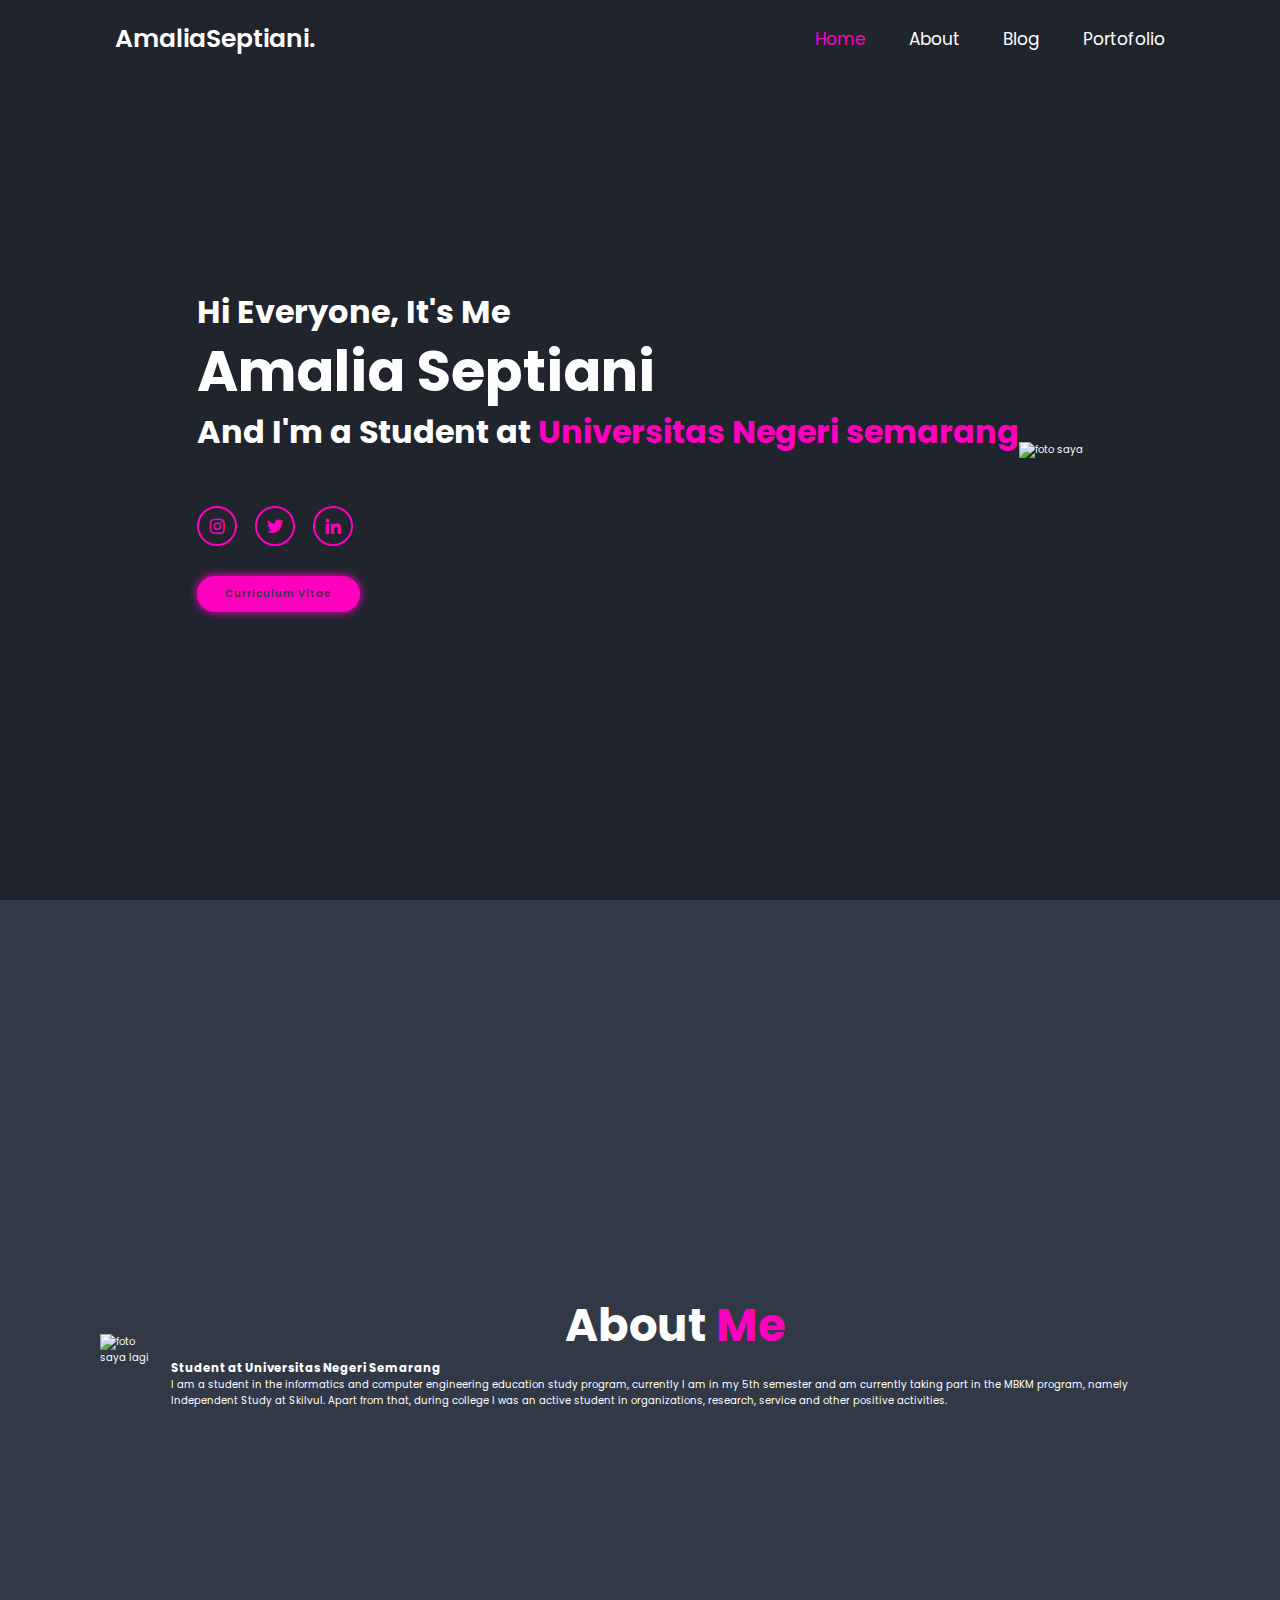
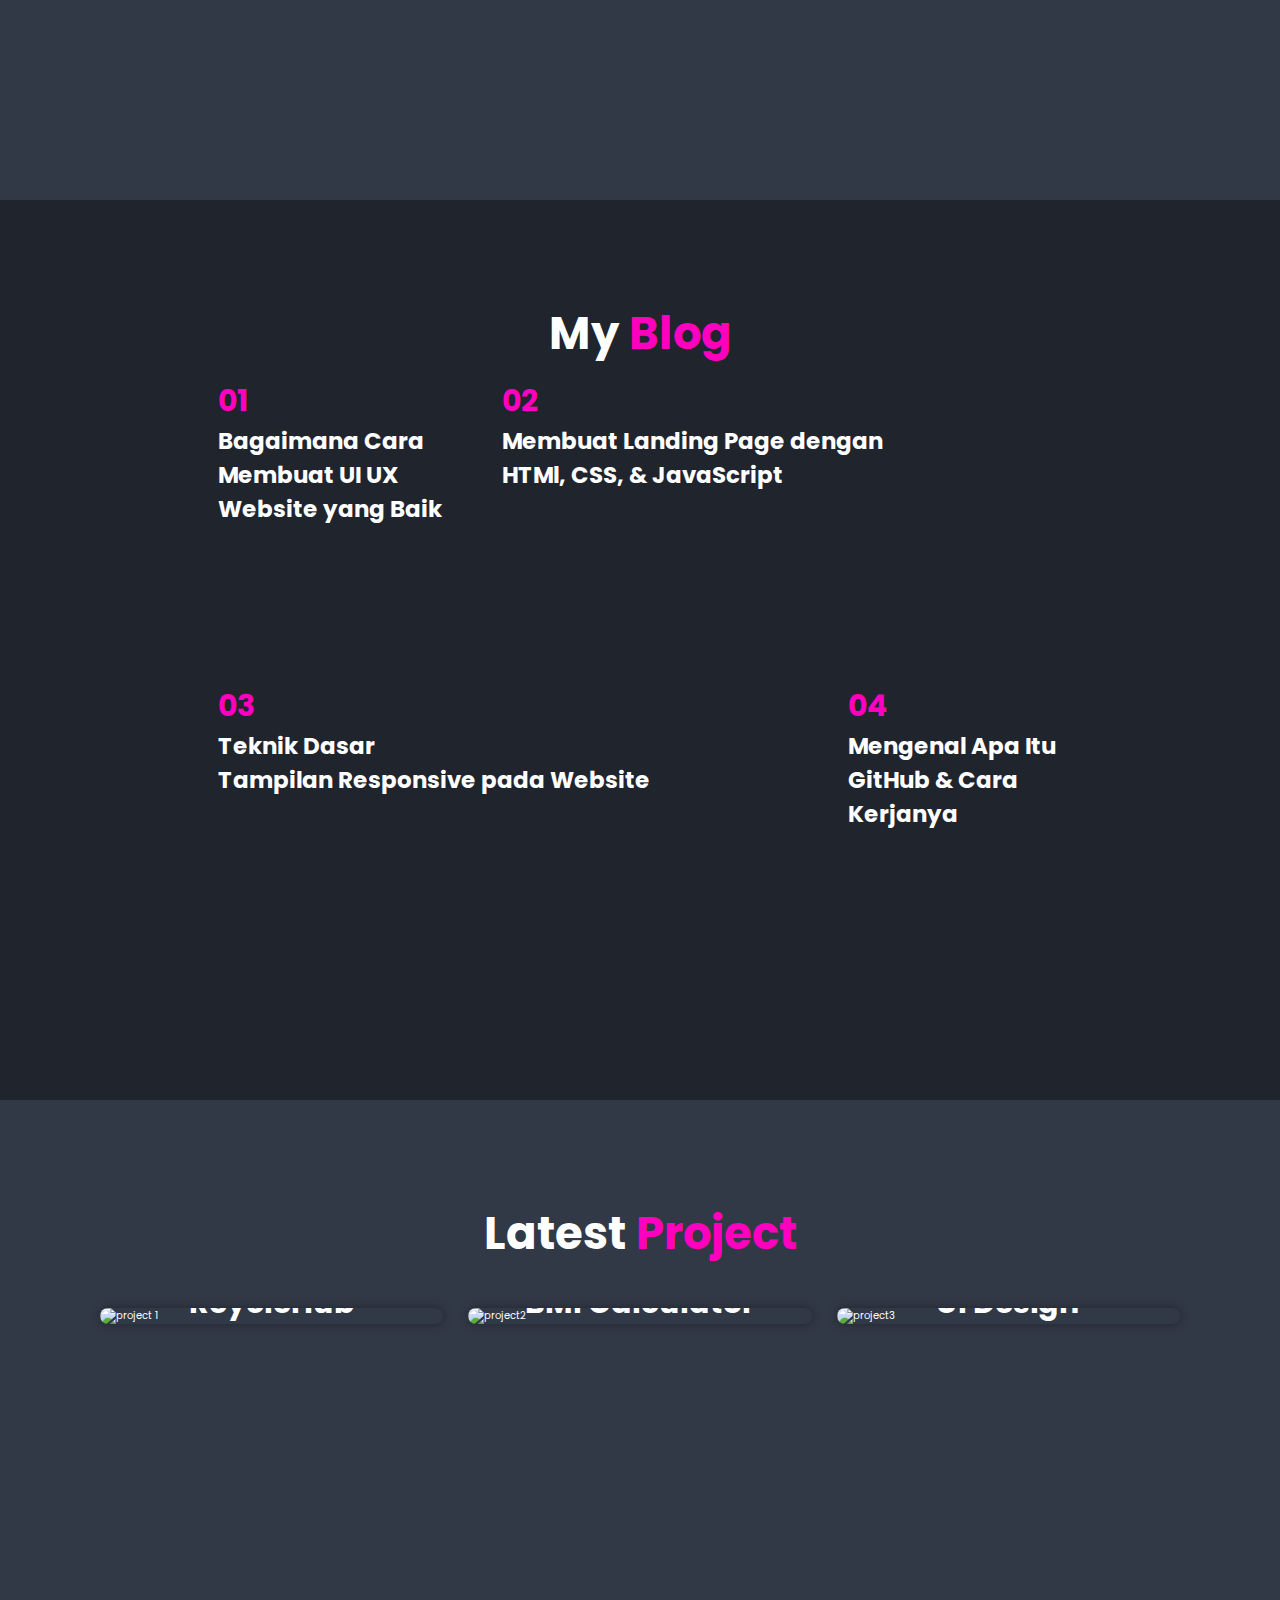
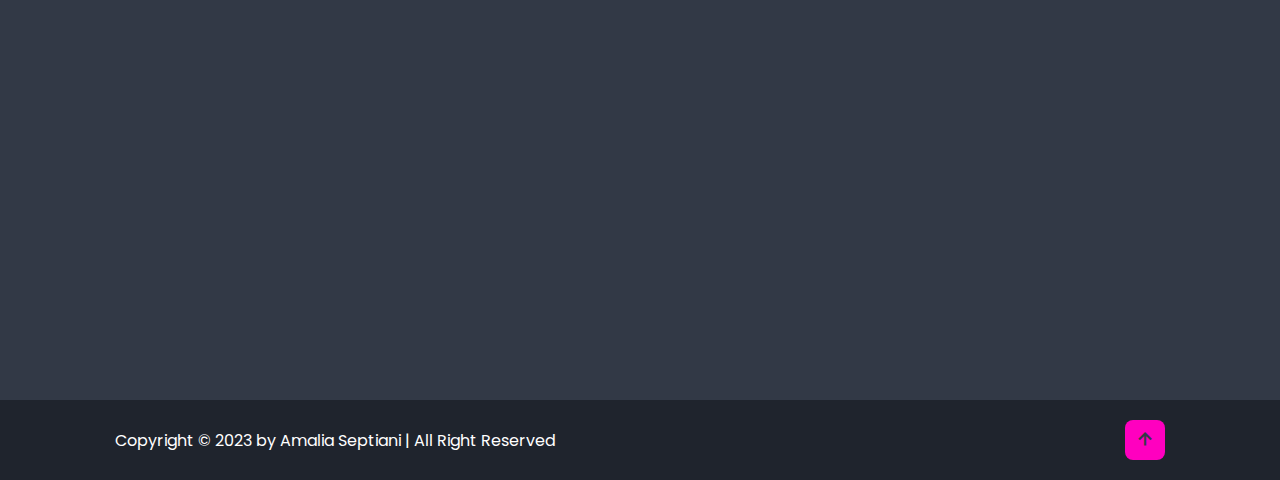
==== index.html @ f5ff39f7 "edit caption" ====
<!DOCTYPE html>
<html lang="en">

<head>
  <meta charset="UTF-8" />
  <meta http-equiv="X-UA-Compatible" content="IE=edge">
  <meta name="viewport" content="width=device-width, initial-scale=1.0" />
  <title>Personal Website Amalia Septiani</title>

  <link href='https://unpkg.com/boxicons@2.1.4/css/boxicons.min.css' rel='stylesheet'>
  <link rel="stylesheet" href="personalweb.css" />
</head>
<body>
<header class="header">
    <a href="#" class="logo">AmaliaSeptiani.</a>
    <i class='bx bx-menu' id="menu-icon"></i>

    <nav class="navbar">
        <a href="#home" class="active">Home</a>
        <a href="#about">About</a>
        <a href="#blog">Blog</a>
        <a href="#portofolio">Portofolio</a>
    </nav>
</header>
<section class="home" id="home">
<div class="home-content">
    <h3>Hi Everyone, It's Me</h3>
    <h1>Amalia Septiani</h1>
    <h3>And I'm a Student at <span>Universitas Negeri semarang</span></h3>
    
<div class="social-media">
<a href="https://www.instagram.com/seeppt.i/"><i class='bx bxl-instagram' ></i></a>
<a href="https://twitter.com/amaliasepti20"><i class='bx bxl-twitter' ></i></a>
<a href="https://www.linkedin.com/in/amalia-septiani-534b83280/"><i class='bx bxl-linkedin' ></i></a>
</div>
<a href="CV-Amalia Septiani.pdf" target="_blank" class="btn">Curriculum Vitae</a>
</div>
<div class="home-img">
    <img src="https://cdn.discordapp.com/attachments/1153638653332029440/1159104123019468820/logo.PNG?ex=651eab56&is=651d59d6&hm=815e7dc45e36f4d733ea2a811f9c73e75df1e15254417ede1e6f6b79583941d2&" alt="foto saya">
</div>
</section>
    <section class="about" id="about">
        <div class="about-img">
            <img src="https://cdn.discordapp.com/attachments/1153638653332029440/1160520985020215326/logo3.PNG?ex=6534f664&is=65228164&hm=5b171f461275897093a8d3983e9efa644b951d02362b472948004770bf93f6ae&" alt="foto saya lagi">

        </div>
<div class="bout-content">
    <h2 class="heading">About <span> Me </span></h2>
    <h3>Student at Universitas Negeri Semarang</h3>
    <p>I am a student in the informatics and computer engineering education study program, currently I am in my 5th semester and am currently taking part in the MBKM program, namely Independent Study at Skilvul. Apart from that, during college I was an active student in organizations, research, service and other positive activities.</p>
  
</div>
</section>

<section class="blog" id="blog">
    <h2 class="heading"> My <span>Blog</span></h2>
    <div class="container container-causes"> 
      <div class="top-causes">
          
        <a href="https://www.dreambox.id/blog/website/bagaimana-cara-membuat-ui-ux-website/" target="_blank" class="card-causes causes-1">
            <div class="content-causes">
              <h1 class="no-causes">01</h1>
              <h3>Bagaimana Cara Membuat UI UX Website yang Baik</h3>

            </div>
          </a>
          <a href="https://mandankoding.com/membuat-landing-page-dengan-html-css-javascript/" class="card-causes causes-2" target="_blank">
            <div class="content-causes">
              <h1 class="no-causes">02</h1>
              <h3>Membuat Landing Page dengan <br>HTMl, CSS, & JavaScript</h3>
              
            </div>
          </a>
        </div>
        <div class="bot-causes">
          <a href="https://www.dicoding.com/blog/dasar-tampilan-responsif-pada-website/" class="card-causes causes-3" target="_blank">
            <div class="content-causes">
              <h1 class="no-causes">03</h1>
              <h3>Teknik Dasar <br>Tampilan Responsive pada Website</h3>
              
            </div>
          </a>
          <a href="https://codingstudio.id/blog/apa-itu-github/" class="card-causes causes-4" target="_blank">
            <div class="content-causes">
              <h1 class="no-causes">04</h1>
              <h3>Mengenal Apa Itu GitHub & Cara Kerjanya</h3>
            </div>
          </a>
        </div>
      </div>
</section>

<section class="portofolio" id="portofolio">
    <h2 class="heading">Latest <span>Project</span></h2>
    <div class="portofolio-container">
        <div class="portofolio-box">
            <img src="https://cdn.discordapp.com/attachments/1153638653332029440/1160257510545031268/image.png?ex=65340103&is=65218c03&hm=fbb15c6f555502052354533e93d93cd3053e1dd76252e4bc7973c6ef71819b00&" alt="project 1">
            <div class="portofolio-layer">
                <h4>ReycleHub</h4>
                <p>dirty text</p>
                <a href="#"><i class='bx bx-link-external'></i></a>
            </div>
        </div>

        <div class="portofolio-box">
            <img src="https://cdn.discordapp.com/attachments/1153638653332029440/1160250857758138459/image.png?ex=6533fad0&is=652185d0&hm=3dc6ffad500c91c09a6a7824ba3bae01461920cb2f4e3bd50b272961b632a7c9&" alt="project2">
            <div class="portofolio-layer">
                <h4>BMI Calculator</h4>
                <p>dirty text</p>
                <a href="#"><i class='bx bx-link-external'></i></a>
            </div>
        </div>

        <div class="portofolio-box">
            <img src="https://cdn.discordapp.com/attachments/1153638653332029440/1160250303979991141/image.png?ex=6533fa4c&is=6521854c&hm=decccb0261db75d8bea97410e1a7da613968f408e5901368cbaee1d60be8bafa&" alt="project3">
            <div class="portofolio-layer">
                <h4>UI Design</h4>
                <p>contoh saja</p>
                <a href="#"><i class='bx bx-link-external'></i></a>
            </div>
        </div>


    </div>
</section>

<footer class="footer">
  <div class="footer-text">
    <p> Copyright &copy; 2023 by Amalia Septiani | All Right Reserved</p>
  </div>

  <div class="footer-iconTop">
    <a href="#home"><i class='bx bx-up-arrow-alt'></i></a>
  </div>
</footer>


<script src="personalweb.js"></script>
</body>
    </html>
---- personalweb.css ----
@import url('https://fonts.googleapis.com/css2?family=Poppins&display=swap');
* {
    margin: 0;
    padding: 0;
    box-sizing: border-box;
    text-decoration: none;
    border: none;
    outline:none;
    scroll-behavior: smooth;
    font-family: 'Poppins', sans-serif;
}
:root {
    --bg-color: #1f242d;
    --second-bg-color: #323946;
    --text-color: #fff;
    --main-color: rgb(255, 0, 191);
}
html {
    font-size: 62.5%;
    overflow-x: hidden;
}
body {
    background-color: var(--bg-color);
    color: var(--text-color);
}
section {
    min-height: 100vh;
    padding: 10rem;
}
.header{
    position: fixed;
    top: 0;
    left: 0;
    width: 100%;
    padding: 2rem 9%;
    background: var(--bg-color);
    display: flex;
    justify-content: space-between;
    align-items: center;
    z-index: 100;
}
.header.sticky{
    border-bottom: .1rem solid rgba(0, 0, 0, .2);
}
.logo{
    font-size: 2.5rem;
    color: var(--text-color);
    font-weight: 600;
    cursor: default;
}
.navbar a{
    font-size: 1.7rem;
    color: var(--text-color);
    margin-left: 4rem;
    transition: .3s;
}
.navbar a:hover,
.navbar a.active {
    color: var(--main-color);
}
#menu-icon {
    font-size: 3.6rem;
    color: var(--text-color);
    display: none;
}
.home {
    display: flex;
    justify-content: center;
    align-items: center;
}
.home-content h3{
    font-size: 3.2rem;
    font-weight: 700;
}
.home-content h3:nth-of-type(2){
    margin-bottom: 2rem;
}
span {
    color: var(--main-color);
}
.home-content h1{
    font-size: 5.6rem;
    font-weight: 700;
    line-height: 1.3;
}
.home-img img {
    width: 35vw;
}
.home-content p {
    font-size: 1.6rem;
}
.social-media a{
    display: inline-flex;
    justify-content: center;
    align-items: center;
    width: 4rem;
    height: 4rem;
    background: transparent;
    border: .2rem solid var(--main-color);
    border-radius: 50%;
    font-size: 2rem;
    color: var(--main-color);
    margin: 3rem 1.5rem 3rem 0;
    transition: .5s ease;
}
.social-media a:hover{
    background-color: var(--main-color);
    color:var(--second-bg-color);
    box-shadow: 0 0 1rem var(--main-color);
}
.btn {
    display:inline-block;
    padding: 1rem 2.8rem;
    background: var(--main-color);
    box-shadow: 0 0 1rem var(--main-color);
    color: var(--second-bg-color);
    letter-spacing: .1rem;
    font-weight: 600;
    border-radius: 4rem;
}

.btn:hover {
    box-shadow: none;
}
.about {
    display: flex;
    justify-content: center;
    align-items: center;
    gap: 2rem;
    background: var(--second-bg-color);
}
.about-img img{
    width: 45vw;
}
.heading{
    text-align: center;
    font-size: 4.5rem;
}
.about-content h2 {
    text-align: left;
    line-height: 1.2;
}
.about-content h3{
    font-size: 2.6rem;
}
.about-content p{
    font-size: 1.6rem;
    margin: 2rem 0 3rem;
}
.container-causes {
    display: flex;
    flex-direction: column;
    align-items: center;
    justify-content: center;
  }
  .causes-1,.causes-2, .causes-3, .causes-4{
    color: white;
    text-decoration: none;
  }
  .top-causes {
    width: 80%;
    display: grid;
    color: white;
    grid-template-columns: 30% 70%;
    gap: 25px;
    margin-bottom: 25px;
  }
  .bot-causes {
    width: 80%;
    display: grid;
    color: white;
    grid-template-columns: 70% 30%;
    gap: 25px;
  }
  .no-causes{
    color:var(--main-color);
    font-size: 3rem;
  }
  .card-causes {
    height: 280px;
    border-radius: 10px;
  }
  .content-causes h3{
    font-size: 2.3rem;
  }
  
  .causes-1 {
    background: url(https://cdn.discordapp.com/attachments/1153638653332029440/1160481980396359680/img1.png?ex=6534d210&is=65225d10&hm=51376c202b2af207f319508dfd326dbd1289591141d1dd2c7e2118a16549e3e2&);
    background-size: 100% 100%;
  }
  .causes-2 {
    background: url(https://cdn.discordapp.com/attachments/1153638653332029440/1160484572614635581/img2.png?ex=6534d47a&is=65225f7a&hm=bd688bd18578b1502d2e350aa1f8763df7662133e0df47bb56b7e31c1dc64e05&);
    background-size: 100% 100%;
  }
  .causes-3 {
    background: url(https://cdn.discordapp.com/attachments/1153638653332029440/1160487358723002520/img3.png?ex=6534d713&is=65226213&hm=36d2e342e8bfb4cc4e5f3b2834ca0969e87ca910a849aded27f795fbd0d3928c&);
    background-size: 100% 100%;
  }
  .causes-4 {
    background: url(https://cdn.discordapp.com/attachments/1153638653332029440/1160490066368548865/img4.png?ex=6534d998&is=65226498&hm=f1aa6fc202f9343bc6f6a0cc46bb4dab825a39cfd222f642ec4feaa9651228fd&);
    background-size: 100% 100%;
  }
  .content-causes {
    padding: 1rem;
  }
  .portofolio{
    background: var(--second-bg-color);
}
.portofolio h2{
margin-bottom: 4rem;
    }
.portofolio-container{
        display: grid;
        grid-template-columns:repeat(3, 1fr);
        align-items: center;
        gap: 2.5rem;
    }
.portofolio-container .portofolio-box{
    position: relative;
    border-radius: 2rem;
    box-shadow: 0 0 1rem var(--bg-color);
    overflow: hidden;
    display: flex;
}
.portofolio-box img {
    width: 100%;
    transition: .5s ease;
}
.portofolio-box:hover img{
    transform: scale(1.1);
}
.portofolio-box .portofolio-layer {
    position: absolute;
    bottom: 0;
    left: 0;
    width: 100%;
    height: 100%;
    background: linear-gradient(rgba(0, 0, 0, .1), var(--main-color));
    display: flex;
    align-items: center;
    justify-content: center;
    flex-direction: column;
    text-align: center;
    padding: 0 4rem;
    transform: translateY(100%);
    transition: .5s ease;
}
.portofolio-box:hover .portofolio-layer {
transform: translateY(0);
}
.portofolio-layer h4{
    font-size: 3rem;
}
.portofolio-layer p {
    font-size: 1.6rem;
    margin: .3rem 0 1rem;
}
.portofolio-layer a{
    display: inline-flex;
    justify-content: center;
    align-items: center;
    width: 5rem;
    height: 5rem;
    background: var(--text-color);
    border-radius: 50%;
}
.portofolio-layer a i {
    font-size: 2rem;
    color: var(--second-bg-color);
}
.footer{
    display: flex;
    justify-content: space-between;
    align-items: center;
    flex-wrap: wrap;
    padding: 2rem 9%;
    background: var(--bg-color)
}
.footer-text p{
    font-size: 1.6rem;
}
.footer-iconTop a{
    display: inline-flex;
    justify-content: center;
    align-items: center;
    padding: .8rem;
    background: var(--main-color);
    border-radius: .8rem;   
    transition: .5s ease;
}
.footer-iconTop a:hover{
    box-shadow: 0 0 1rem var(--main-color);
}
.footer-iconTop a i {
    font-size: 2.4rem;
    color: var(--second-bg-color); 
}
@media (max-width: 1200px){
    html{
        font-size: 55%;
    }
}

@media (max-width: 991px){
 .header {
    padding: 2rem 3%;
 }  
 section{
    padding: 10rem 3% 2rem;
 }
 .blog{
    padding-bottom: 7rem;
 }
 .portofolio{
    padding-bottom: 7rem;
 }

 .footer{
    padding: 2rem 3%;
 }
}
 @media (max-width: 768px){
    #menu-icon {
        display: block;
    }
    .navbar{
        position: absolute;
        top: 100%;
        left: 0;
        width: 100%;
        padding: 1rem 3%;
        background: var(--bg-color);
        border-top: 1rem solid rgba(0, 0, 0, .2);
        box-shadow: 0 .5rem 1rem rgba(0, 0, 0, .2);
        display: none;
    }
    .navbar.active {
        display: block;
        
    }
    .navbar a{
        display: block;
        font-size: 2rem;
        margin: 3rem 0;
    }

    .home {
        flex-direction: column;
    }
    .home-content h3{
        font-size: 2.6rem;
    }
    .home-content h1{
        font-size: 5rem;
    }
    .home-img img{
        width: 70vw;
        margin-top: 4rem;
    }
    .about{
        flex-direction: column-reverse;
    }
    .about img{
        width: 70vw;
        margin-top: 4rem;
    }
    .blog h2{
        margin-bottom: 3rem;
    }
    .portofolio h2{
        margin-bottom: 3rem;
    }
    .portofolio-container{
        grid-template-columns: repeat(2, 1fr);
    }
 }

 @media (max-width: 617px){
    .portofolio-container{
        grid-template-columns: 1fr;
    }
 }
@media (max-width: 450px){
    html{
        font-size: 50%;
    }
}
@media (max-width:365px){
    .home-img img{
        width: 90vw;
    }
    .about-img img{
        width: 90vw;
    }
    .footer{
        flex-direction: column-reverse;
    }
    .footer p {
        text-align: center;
        margin-top: 2rem;
    }
}
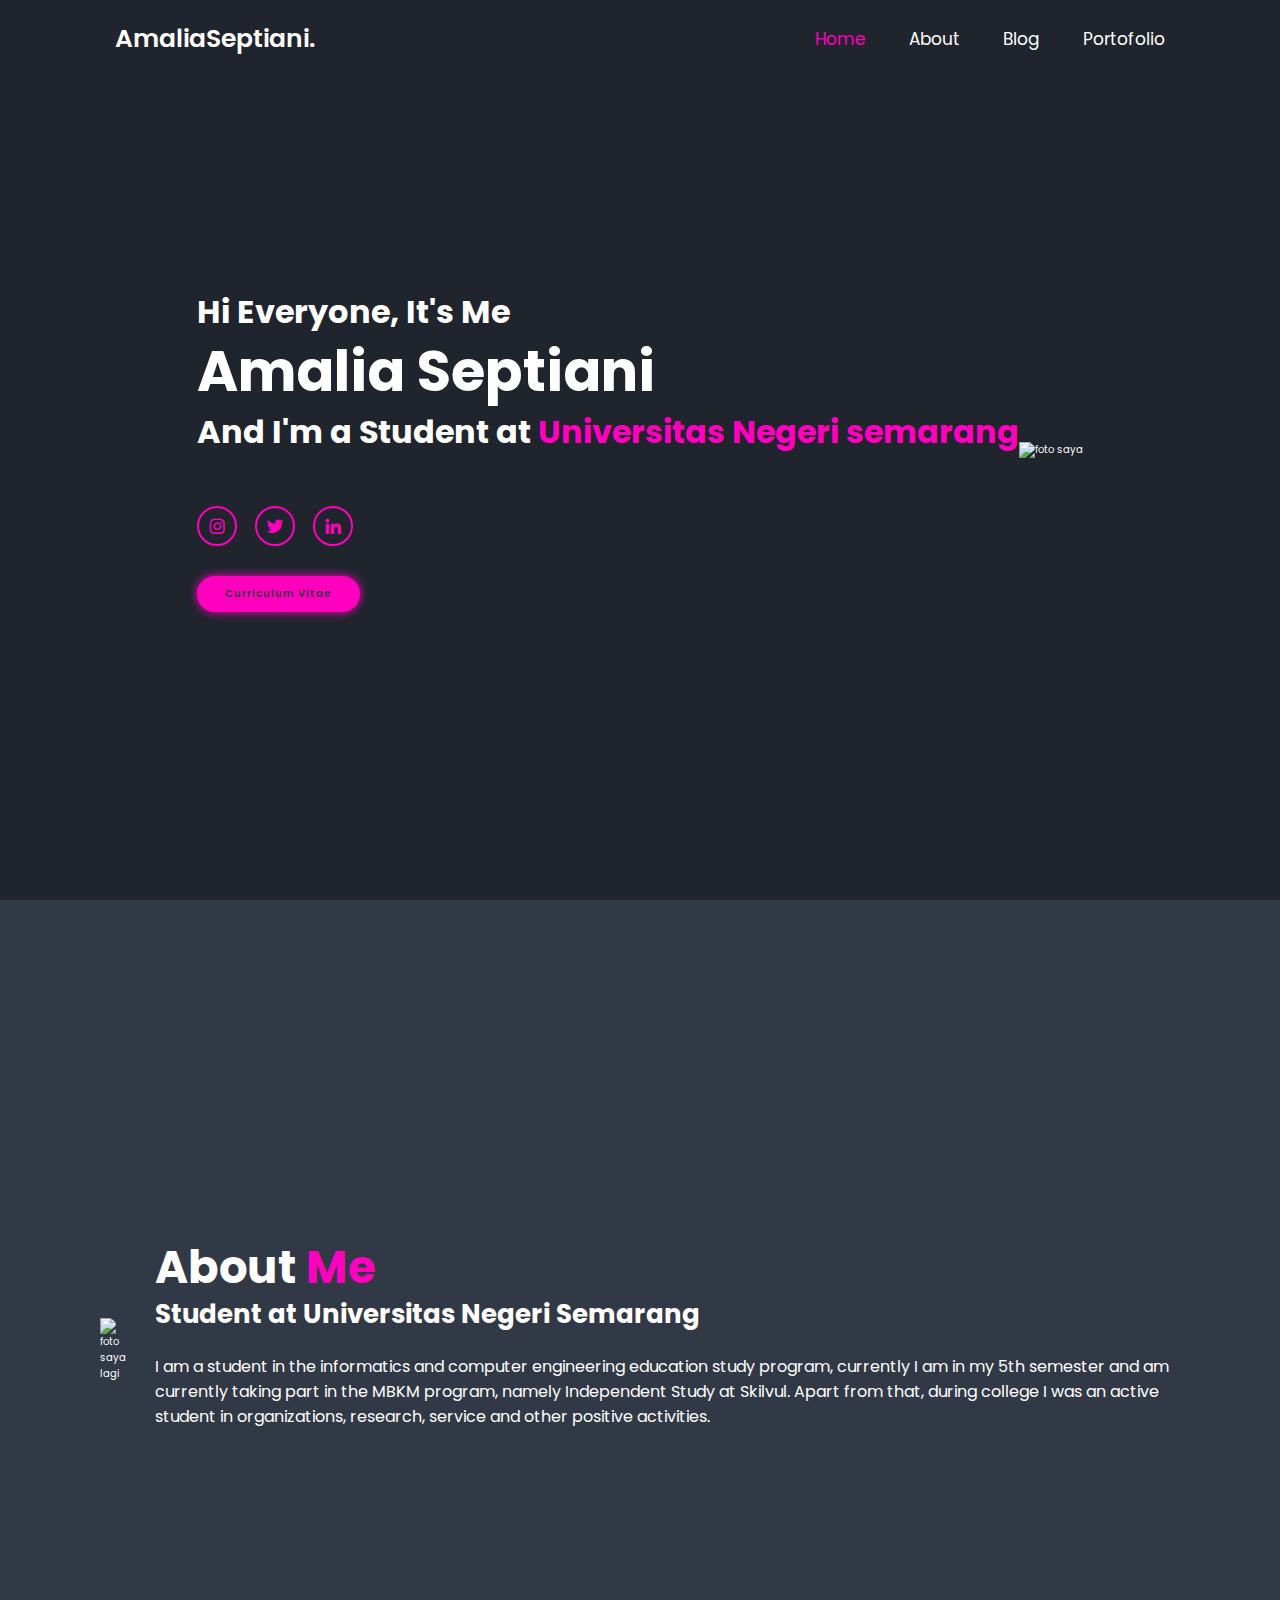
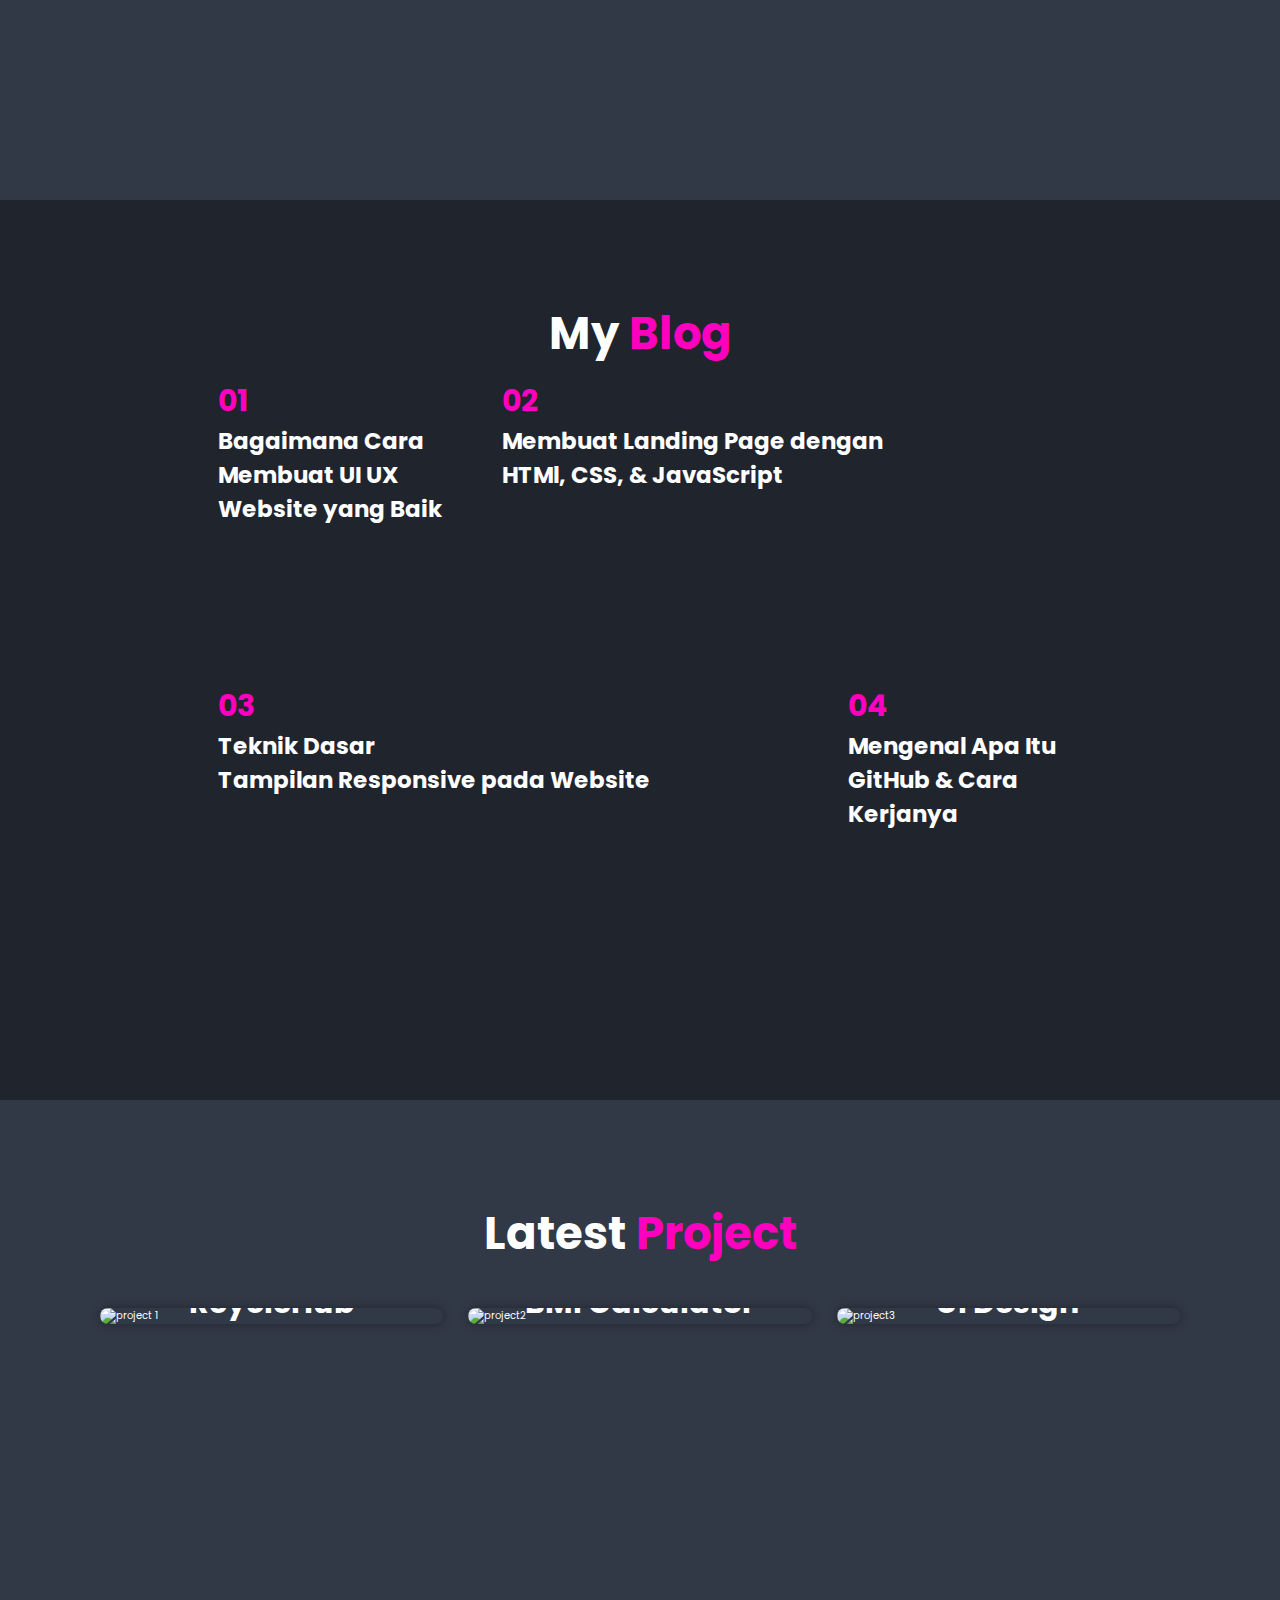
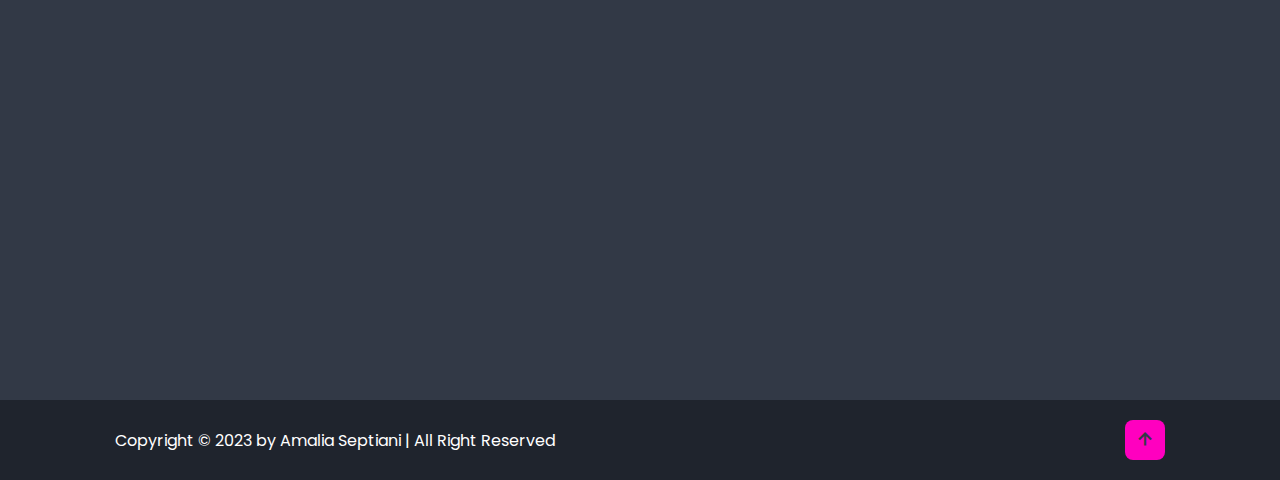
==== commit 40e3e4f5: "edit content about" ====
--- a/index.html
+++ b/index.html
@@ -44,7 +44,7 @@
             <img src="https://cdn.discordapp.com/attachments/1153638653332029440/1160520985020215326/logo3.PNG?ex=6534f664&is=65228164&hm=5b171f461275897093a8d3983e9efa644b951d02362b472948004770bf93f6ae&" alt="foto saya lagi">
 
         </div>
-<div class="bout-content">
+<div class="about-content">
     <h2 class="heading">About <span> Me </span></h2>
     <h3>Student at Universitas Negeri Semarang</h3>
     <p>I am a student in the informatics and computer engineering education study program, currently I am in my 5th semester and am currently taking part in the MBKM program, namely Independent Study at Skilvul. Apart from that, during college I was an active student in organizations, research, service and other positive activities.</p>
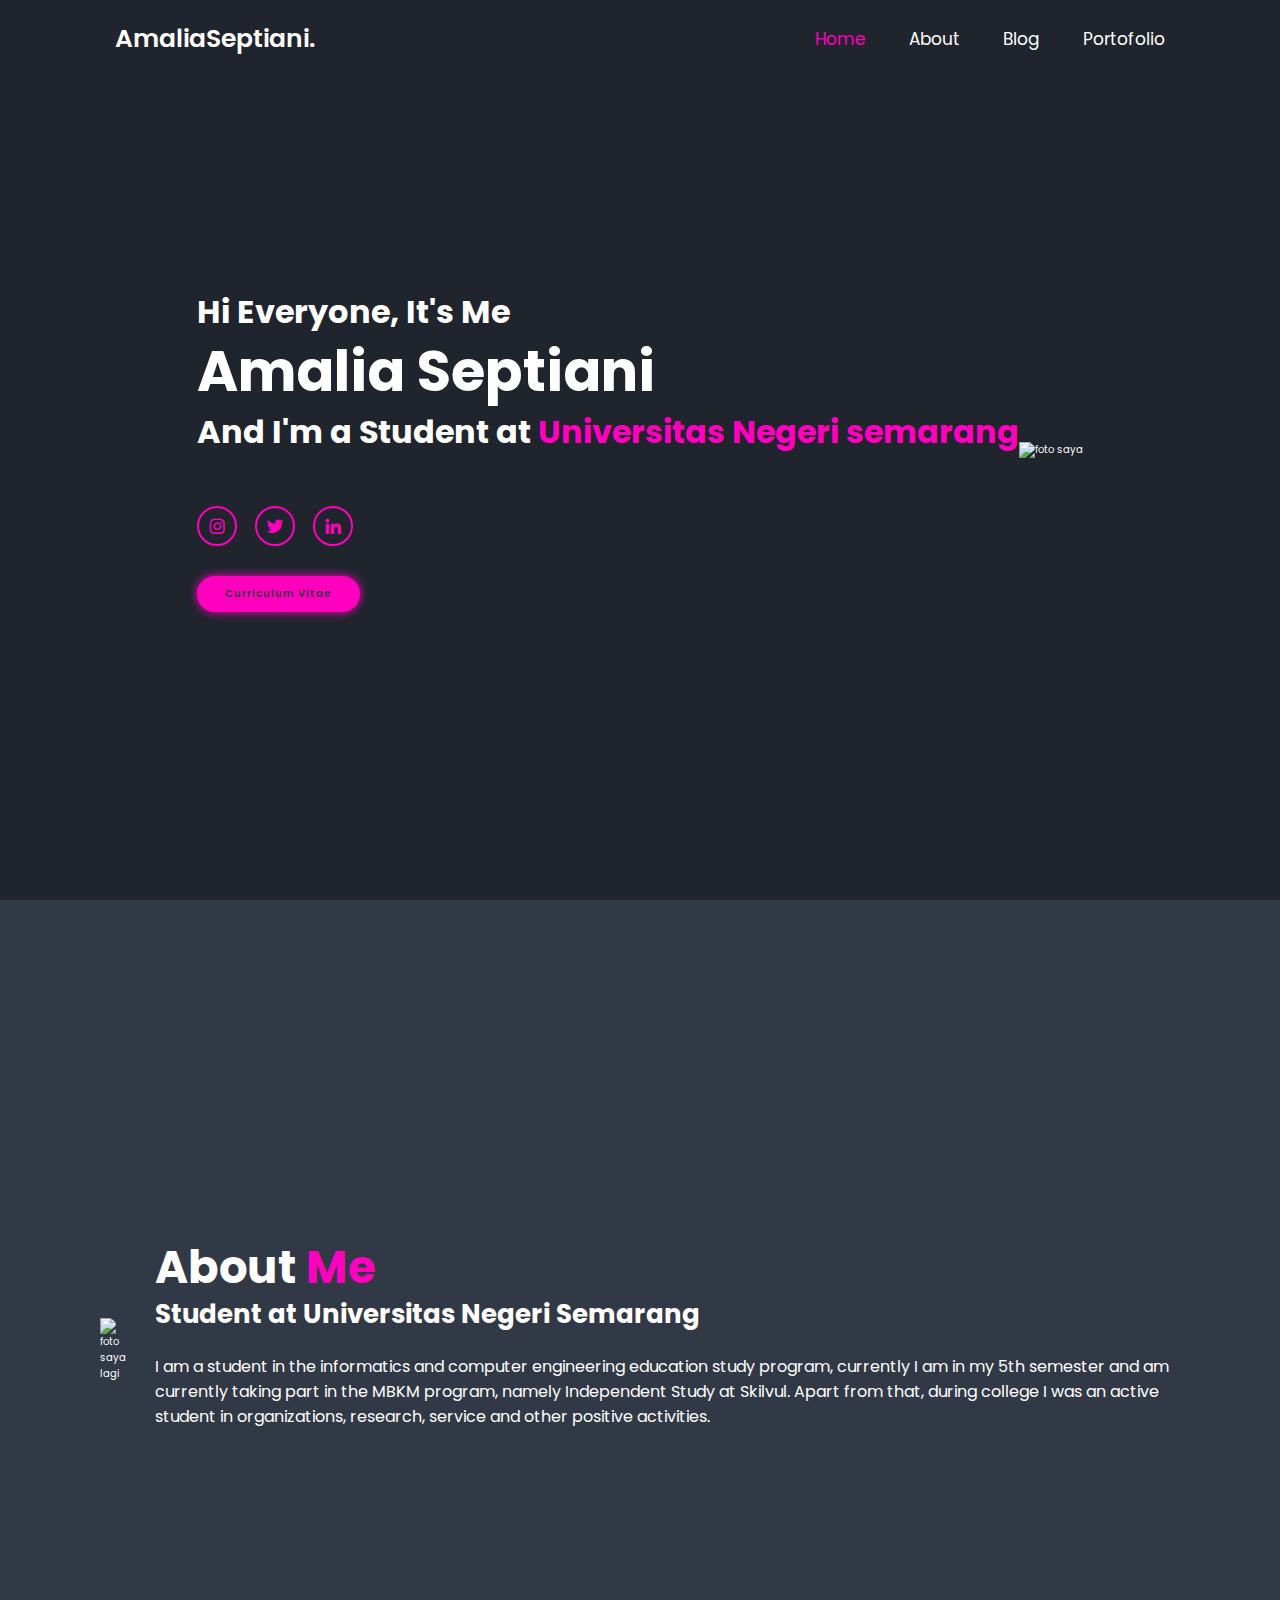
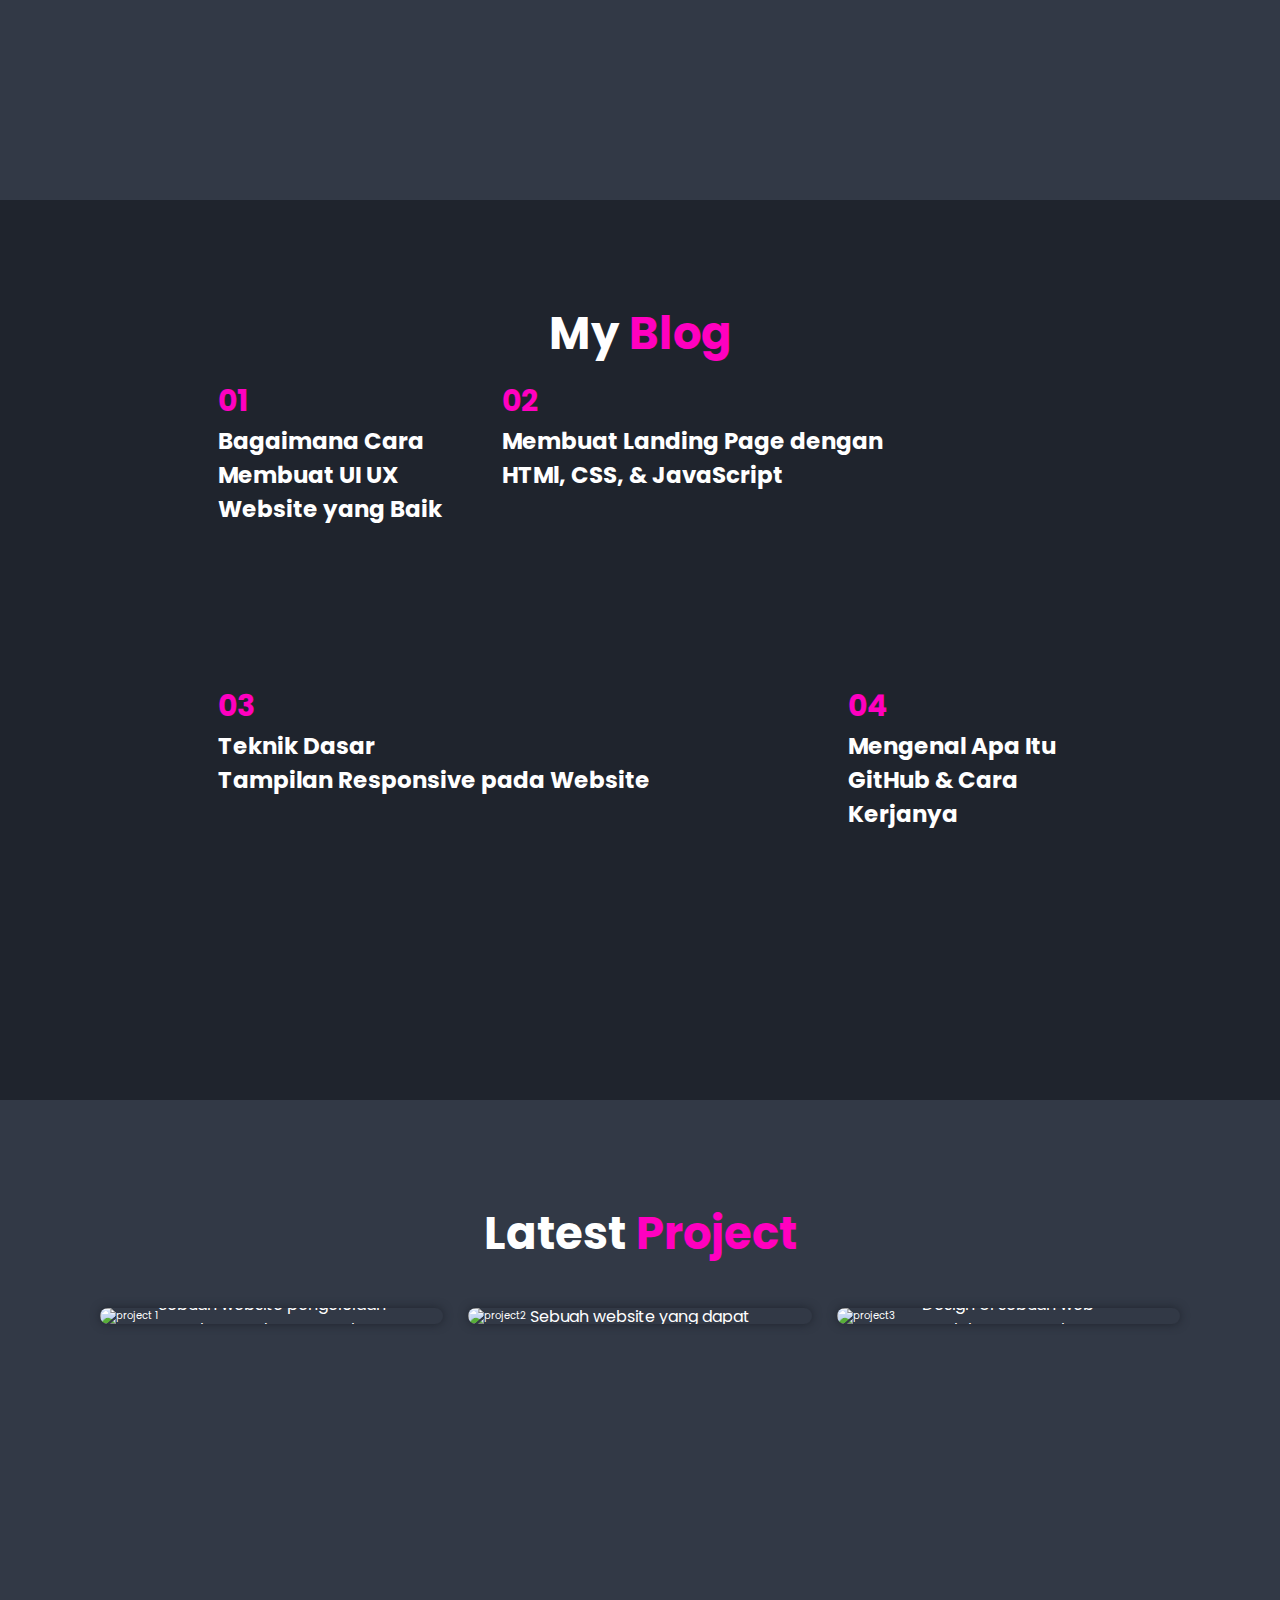
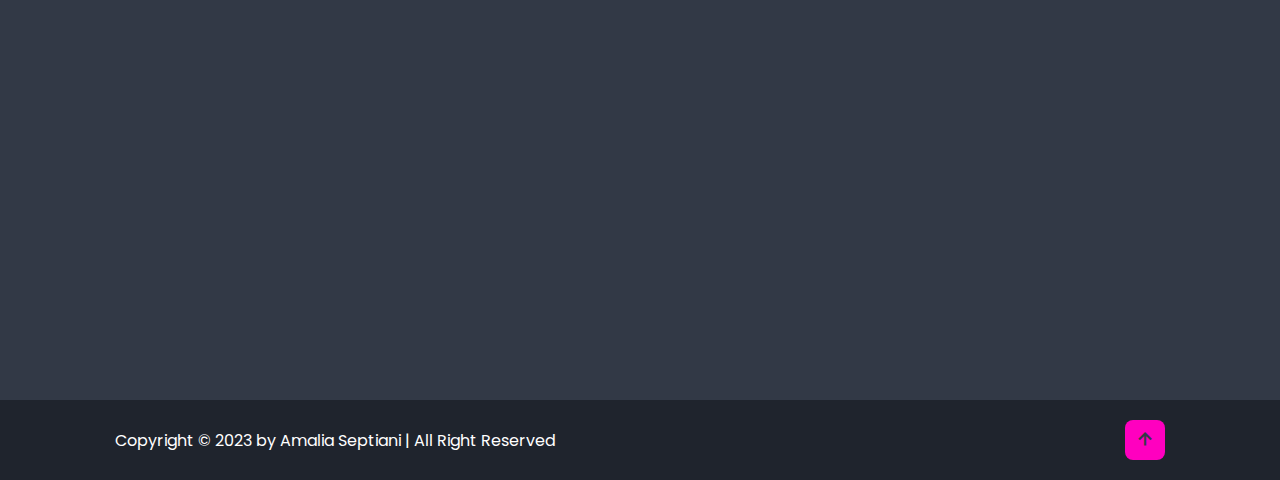
==== commit 316c2cfa: "edit content" ====
--- a/index.html
+++ b/index.html
@@ -97,8 +97,8 @@
             <img src="https://cdn.discordapp.com/attachments/1153638653332029440/1160257510545031268/image.png?ex=65340103&is=65218c03&hm=fbb15c6f555502052354533e93d93cd3053e1dd76252e4bc7973c6ef71819b00&" alt="project 1">
             <div class="portofolio-layer">
                 <h4>ReycleHub</h4>
-                <p>dirty text</p>
-                <a href="#"><i class='bx bx-link-external'></i></a>
+                <p>Sebuah website pengelolaan sampah yang dapat membantu anda untuk mengatasi permasalahan terkait sampah</p>
+                <a href="https://github.com/AmaliaSeptiani/landingpage.git" target="_blank"><i class='bx bx-link-external'></i></a>
             </div>
         </div>
 
@@ -106,8 +106,8 @@
             <img src="https://cdn.discordapp.com/attachments/1153638653332029440/1160250857758138459/image.png?ex=6533fad0&is=652185d0&hm=3dc6ffad500c91c09a6a7824ba3bae01461920cb2f4e3bd50b272961b632a7c9&" alt="project2">
             <div class="portofolio-layer">
                 <h4>BMI Calculator</h4>
-                <p>dirty text</p>
-                <a href="#"><i class='bx bx-link-external'></i></a>
+                <p>Sebuah website yang dapat membantu anda untuk menghitung Body maks index</p>
+                <a href="https://bm-icalculator-eight.vercel.app/"><i class='bx bx-link-external'></i></a>
             </div>
         </div>
 
@@ -115,8 +115,8 @@
             <img src="https://cdn.discordapp.com/attachments/1153638653332029440/1160250303979991141/image.png?ex=6533fa4c&is=6521854c&hm=decccb0261db75d8bea97410e1a7da613968f408e5901368cbaee1d60be8bafa&" alt="project3">
             <div class="portofolio-layer">
                 <h4>UI Design</h4>
-                <p>contoh saja</p>
-                <a href="#"><i class='bx bx-link-external'></i></a>
+                <p>Design UI sebuah web pengelolaan sampah yang dibuat menggunakan aplikasi figma</p>
+                <a href="https://www.figma.com/file/yvGJc7U2JAPwyKcHgIVepa/FS-20---UI-Design-(Copy)?type=design&node-id=0%3A1&mode=design&t=M7A8ZZtgoyqT7KAn-1"><i class='bx bx-link-external'></i></a>
             </div>
         </div>
 
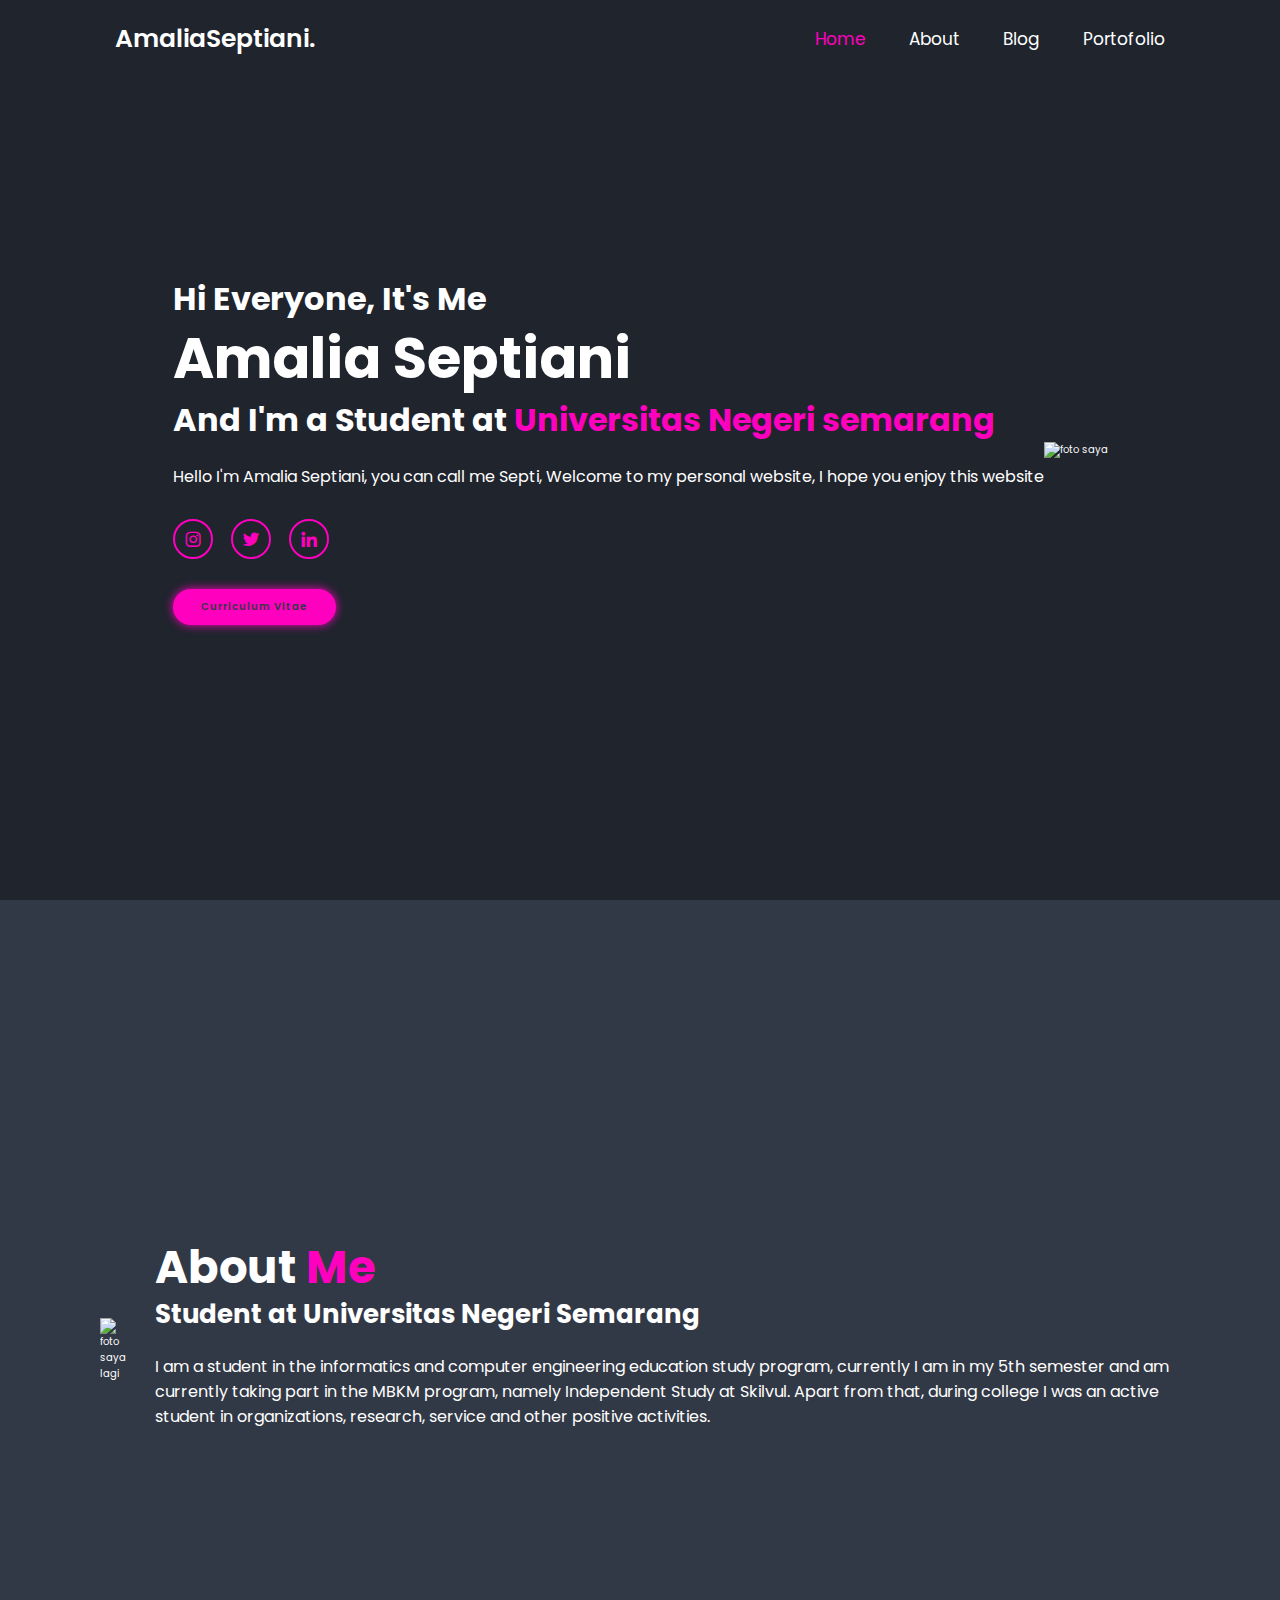
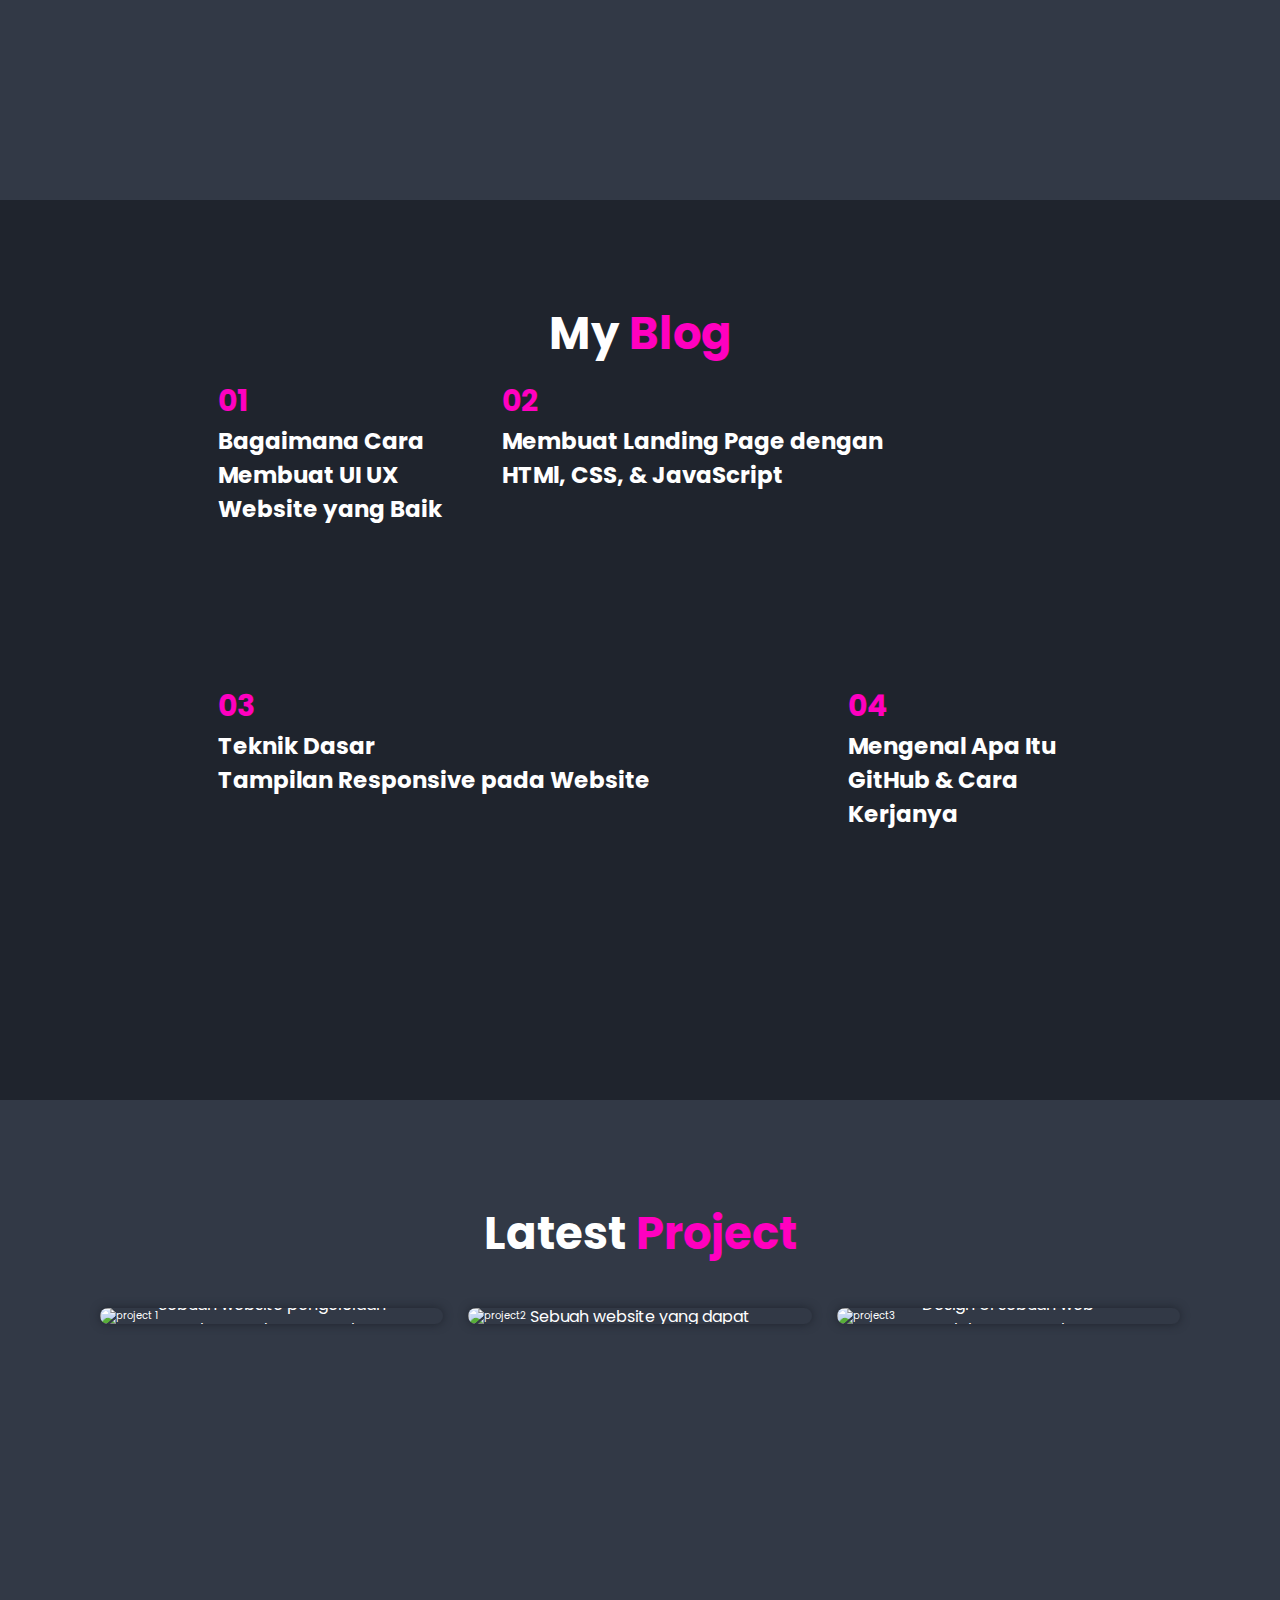
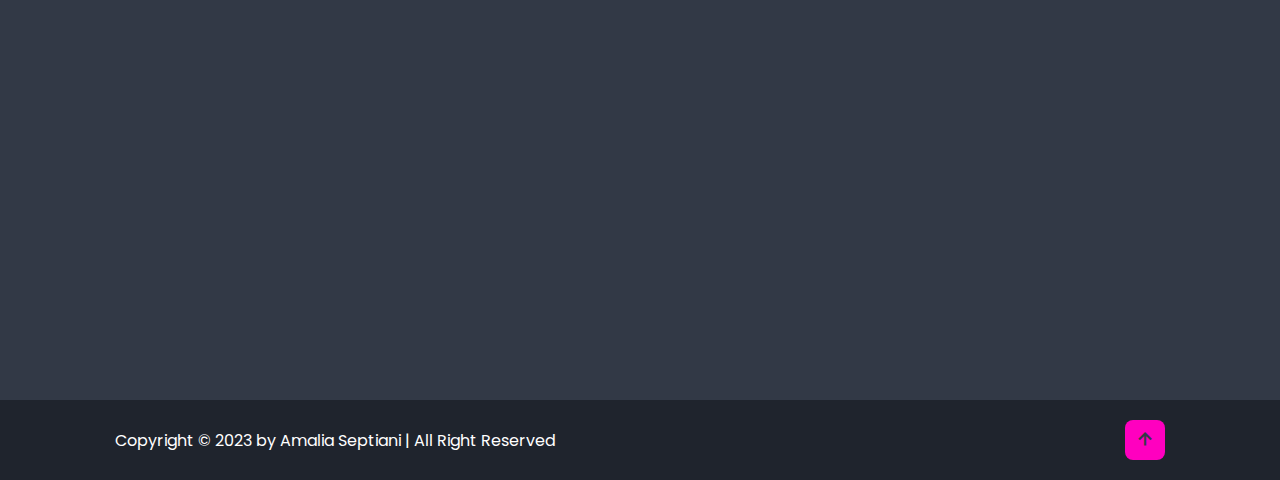
==== commit 60964507: "edit content" ====
--- a/index.html
+++ b/index.html
@@ -27,11 +27,12 @@
     <h3>Hi Everyone, It's Me</h3>
     <h1>Amalia Septiani</h1>
     <h3>And I'm a Student at <span>Universitas Negeri semarang</span></h3>
+    <p>Hello I'm Amalia Septiani, you can call me Septi, Welcome to my personal website, I hope you enjoy this website</p>
     
 <div class="social-media">
-<a href="https://www.instagram.com/seeppt.i/"><i class='bx bxl-instagram' ></i></a>
-<a href="https://twitter.com/amaliasepti20"><i class='bx bxl-twitter' ></i></a>
-<a href="https://www.linkedin.com/in/amalia-septiani-534b83280/"><i class='bx bxl-linkedin' ></i></a>
+<a href="https://www.instagram.com/seeppt.i/" target="_blank"><i class='bx bxl-instagram' ></i></a>
+<a href="https://twitter.com/amaliasepti20" target="_blank"><i class='bx bxl-twitter' ></i></a>
+<a href="https://www.linkedin.com/in/amalia-septiani-534b83280/" target="_blank"><i class='bx bxl-linkedin' ></i></a>
 </div>
 <a href="CV-Amalia Septiani.pdf" target="_blank" class="btn">Curriculum Vitae</a>
 </div>
@@ -116,7 +117,7 @@
             <div class="portofolio-layer">
                 <h4>UI Design</h4>
                 <p>Design UI sebuah web pengelolaan sampah yang dibuat menggunakan aplikasi figma</p>
-                <a href="https://www.figma.com/file/yvGJc7U2JAPwyKcHgIVepa/FS-20---UI-Design-(Copy)?type=design&node-id=0%3A1&mode=design&t=M7A8ZZtgoyqT7KAn-1"><i class='bx bx-link-external'></i></a>
+                <a href="https://www.figma.com/file/yvGJc7U2JAPwyKcHgIVepa/FS-20---UI-Design-(Copy)?type=design&node-id=0%3A1&mode=design&t=M7A8ZZtgoyqT7KAn-1" target="_blank"><i class='bx bx-link-external'></i></a>
             </div>
         </div>
 
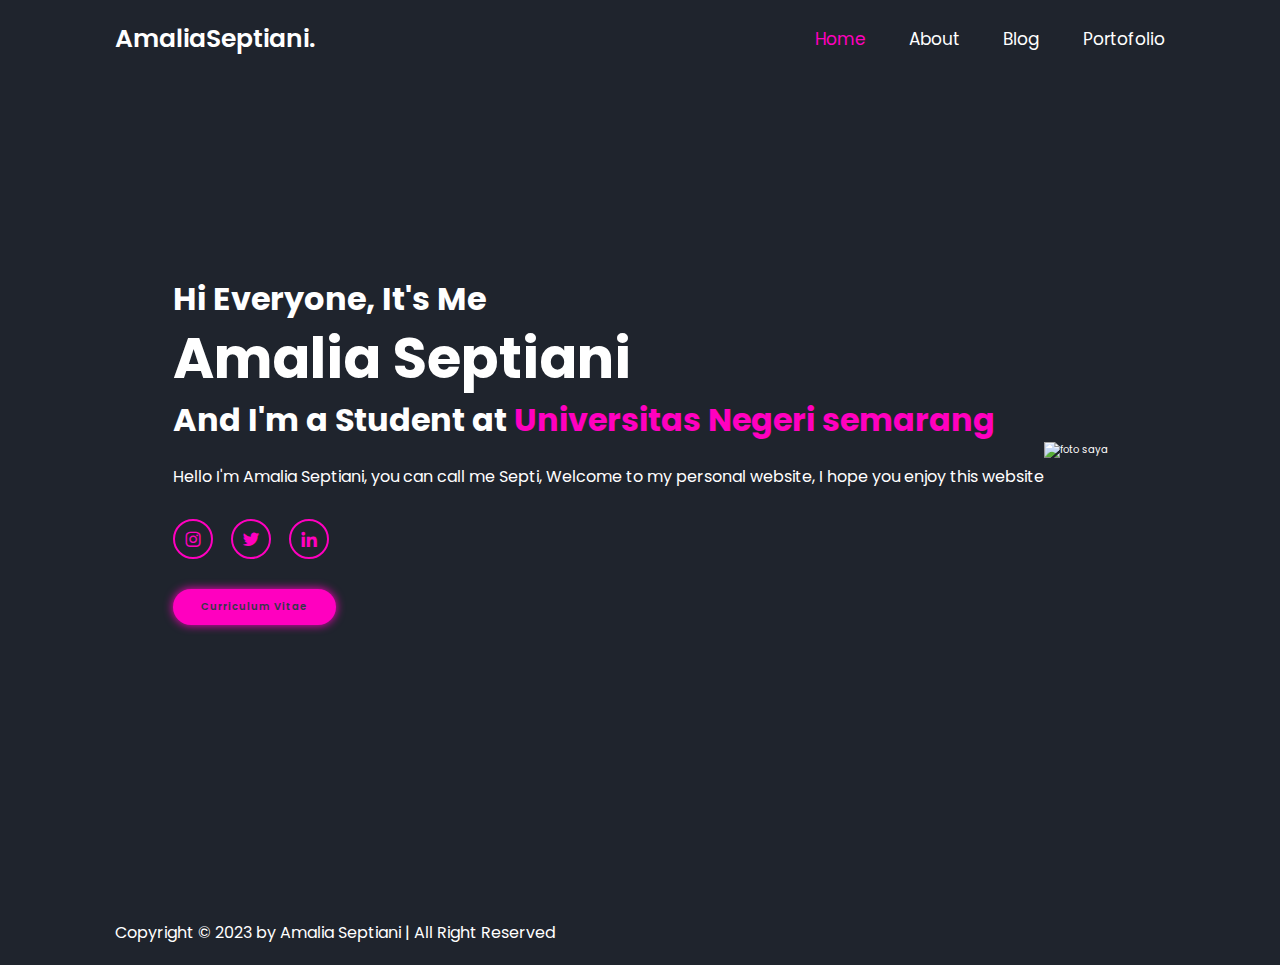
==== commit c4e9edbf: "revisi" ====
--- a/index.html
+++ b/index.html
@@ -16,10 +16,10 @@
     <i class='bx bx-menu' id="menu-icon"></i>
 
     <nav class="navbar">
-        <a href="#home" class="active">Home</a>
-        <a href="#about">About</a>
-        <a href="#blog">Blog</a>
-        <a href="#portofolio">Portofolio</a>
+        <a href="#" class="active">Home</a>
+        <a href="about.html">About</a>
+        <a href="blog.html">Blog</a>
+        <a href="portofolio.html">Portofolio</a>
     </nav>
 </header>
 <section class="home" id="home">
@@ -40,98 +40,10 @@
     <img src="https://cdn.discordapp.com/attachments/1153638653332029440/1159104123019468820/logo.PNG?ex=651eab56&is=651d59d6&hm=815e7dc45e36f4d733ea2a811f9c73e75df1e15254417ede1e6f6b79583941d2&" alt="foto saya">
 </div>
 </section>
-    <section class="about" id="about">
-        <div class="about-img">
-            <img src="https://cdn.discordapp.com/attachments/1153638653332029440/1160520985020215326/logo3.PNG?ex=6534f664&is=65228164&hm=5b171f461275897093a8d3983e9efa644b951d02362b472948004770bf93f6ae&" alt="foto saya lagi">
-
-        </div>
-<div class="about-content">
-    <h2 class="heading">About <span> Me </span></h2>
-    <h3>Student at Universitas Negeri Semarang</h3>
-    <p>I am a student in the informatics and computer engineering education study program, currently I am in my 5th semester and am currently taking part in the MBKM program, namely Independent Study at Skilvul. Apart from that, during college I was an active student in organizations, research, service and other positive activities.</p>
-  
-</div>
-</section>
-
-<section class="blog" id="blog">
-    <h2 class="heading"> My <span>Blog</span></h2>
-    <div class="container container-causes"> 
-      <div class="top-causes">
-          
-        <a href="https://www.dreambox.id/blog/website/bagaimana-cara-membuat-ui-ux-website/" target="_blank" class="card-causes causes-1">
-            <div class="content-causes">
-              <h1 class="no-causes">01</h1>
-              <h3>Bagaimana Cara Membuat UI UX Website yang Baik</h3>
-
-            </div>
-          </a>
-          <a href="https://mandankoding.com/membuat-landing-page-dengan-html-css-javascript/" class="card-causes causes-2" target="_blank">
-            <div class="content-causes">
-              <h1 class="no-causes">02</h1>
-              <h3>Membuat Landing Page dengan <br>HTMl, CSS, & JavaScript</h3>
-              
-            </div>
-          </a>
-        </div>
-        <div class="bot-causes">
-          <a href="https://www.dicoding.com/blog/dasar-tampilan-responsif-pada-website/" class="card-causes causes-3" target="_blank">
-            <div class="content-causes">
-              <h1 class="no-causes">03</h1>
-              <h3>Teknik Dasar <br>Tampilan Responsive pada Website</h3>
-              
-            </div>
-          </a>
-          <a href="https://codingstudio.id/blog/apa-itu-github/" class="card-causes causes-4" target="_blank">
-            <div class="content-causes">
-              <h1 class="no-causes">04</h1>
-              <h3>Mengenal Apa Itu GitHub & Cara Kerjanya</h3>
-            </div>
-          </a>
-        </div>
-      </div>
-</section>
-
-<section class="portofolio" id="portofolio">
-    <h2 class="heading">Latest <span>Project</span></h2>
-    <div class="portofolio-container">
-        <div class="portofolio-box">
-            <img src="https://cdn.discordapp.com/attachments/1153638653332029440/1160257510545031268/image.png?ex=65340103&is=65218c03&hm=fbb15c6f555502052354533e93d93cd3053e1dd76252e4bc7973c6ef71819b00&" alt="project 1">
-            <div class="portofolio-layer">
-                <h4>ReycleHub</h4>
-                <p>Sebuah website pengelolaan sampah yang dapat membantu anda untuk mengatasi permasalahan terkait sampah</p>
-                <a href="https://github.com/AmaliaSeptiani/landingpage.git" target="_blank"><i class='bx bx-link-external'></i></a>
-            </div>
-        </div>
-
-        <div class="portofolio-box">
-            <img src="https://cdn.discordapp.com/attachments/1153638653332029440/1160250857758138459/image.png?ex=6533fad0&is=652185d0&hm=3dc6ffad500c91c09a6a7824ba3bae01461920cb2f4e3bd50b272961b632a7c9&" alt="project2">
-            <div class="portofolio-layer">
-                <h4>BMI Calculator</h4>
-                <p>Sebuah website yang dapat membantu anda untuk menghitung Body maks index</p>
-                <a href="https://bm-icalculator-eight.vercel.app/"><i class='bx bx-link-external'></i></a>
-            </div>
-        </div>
-
-        <div class="portofolio-box">
-            <img src="https://cdn.discordapp.com/attachments/1153638653332029440/1160250303979991141/image.png?ex=6533fa4c&is=6521854c&hm=decccb0261db75d8bea97410e1a7da613968f408e5901368cbaee1d60be8bafa&" alt="project3">
-            <div class="portofolio-layer">
-                <h4>UI Design</h4>
-                <p>Design UI sebuah web pengelolaan sampah yang dibuat menggunakan aplikasi figma</p>
-                <a href="https://www.figma.com/file/yvGJc7U2JAPwyKcHgIVepa/FS-20---UI-Design-(Copy)?type=design&node-id=0%3A1&mode=design&t=M7A8ZZtgoyqT7KAn-1" target="_blank"><i class='bx bx-link-external'></i></a>
-            </div>
-        </div>
-
-
-    </div>
-</section>
 
 <footer class="footer">
   <div class="footer-text">
     <p> Copyright &copy; 2023 by Amalia Septiani | All Right Reserved</p>
-  </div>
-
-  <div class="footer-iconTop">
-    <a href="#home"><i class='bx bx-up-arrow-alt'></i></a>
   </div>
 </footer>
 
--- a/personalweb.css
+++ b/personalweb.css
@@ -179,6 +179,9 @@
   .card-causes {
     height: 280px;
     border-radius: 10px;
+    background: linear-gradient(rgba(0, 0, 0, .1), var(--main-color));
+    width: 100%;
+    bottom: 0;
   }
   .content-causes h3{
     font-size: 2.3rem;
@@ -195,6 +198,8 @@
   .causes-3 {
     background: url(https://cdn.discordapp.com/attachments/1153638653332029440/1160487358723002520/img3.png?ex=6534d713&is=65226213&hm=36d2e342e8bfb4cc4e5f3b2834ca0969e87ca910a849aded27f795fbd0d3928c&);
     background-size: 100% 100%;
+    width: 100%;
+    transition: .5s ease;
   }
   .causes-4 {
     background: url(https://cdn.discordapp.com/attachments/1153638653332029440/1160490066368548865/img4.png?ex=6534d998&is=65226498&hm=f1aa6fc202f9343bc6f6a0cc46bb4dab825a39cfd222f642ec4feaa9651228fd&);
@@ -322,6 +327,12 @@
  @media (max-width: 768px){
     #menu-icon {
         display: block;
+    }
+    .top-causes, .bot-causes{
+        display: block;
+    }
+    .card-causes{
+        height: 300px;
     }
     .navbar{
         position: absolute;
@@ -399,4 +410,9 @@
         text-align: center;
         margin-top: 2rem;
     }
-}
+    
+    .no-causes{
+        font-size: 1rem;
+    }
+
+}
